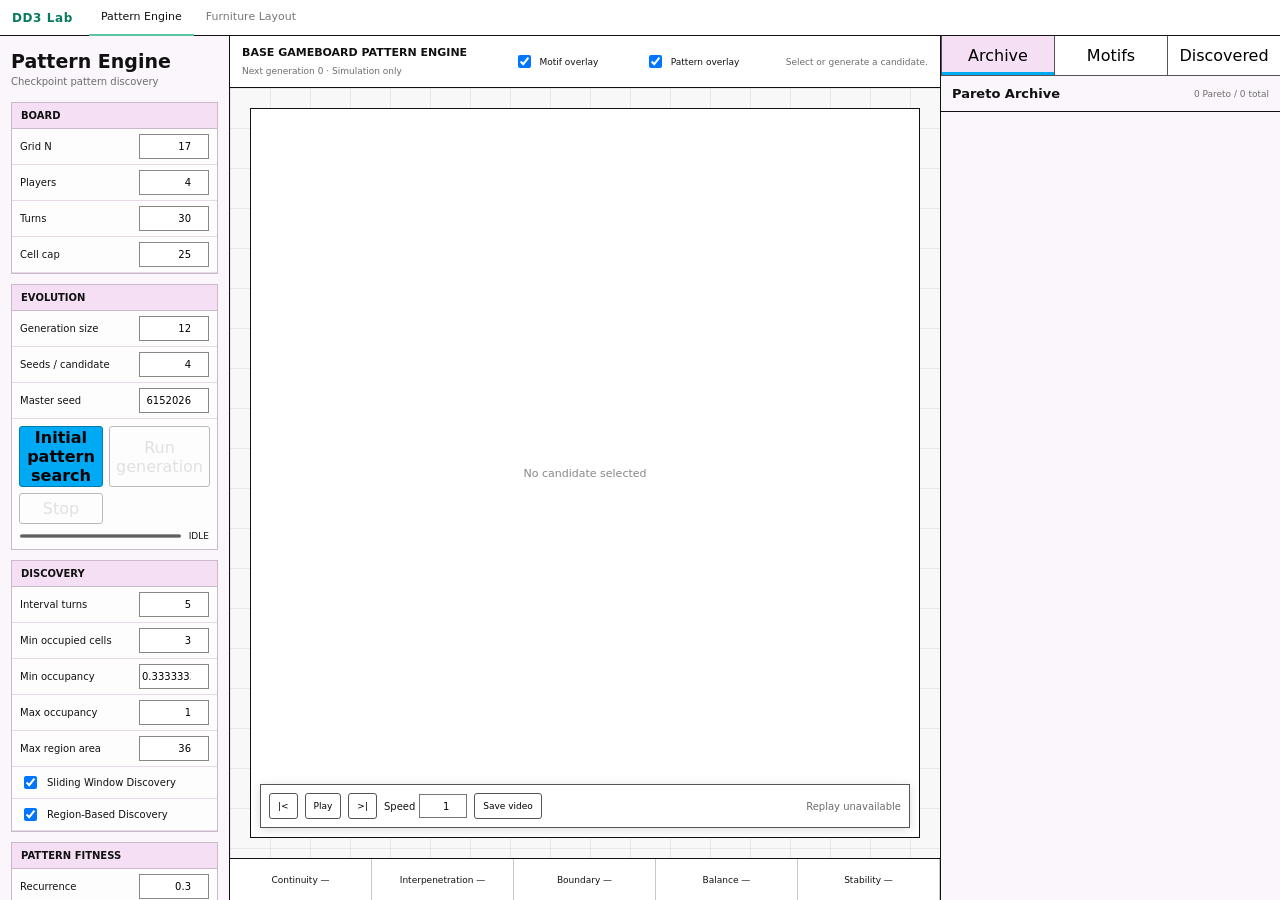
==== base-gameboard-simulation-rules/index.html @ f94f0a87 "Initial DD3 pattern and furniture engine" ====
<!doctype html>
<html lang="ko">
<head>
  <meta charset="UTF-8">
  <meta name="viewport" content="width=device-width, initial-scale=1.0">
  <title>Pattern Engine Lab</title>
  <link rel="stylesheet" href="./style.css">
  <link rel="stylesheet" href="./overlay.css">
</head>
<body>
  <nav class="appnav">
    <span class="brand">DD3 Lab</span>
    <a href="./index.html" class="active">Pattern Engine</a>
    <a href="./furniture-lab.html">Furniture Layout</a>
  </nav>
  <main class="app">
    <aside class="sidebar">
      <header class="brand">
        <h1>Pattern Engine</h1>
        <p>Checkpoint pattern discovery</p>
      </header>

      <section class="panel">
        <h2>Board</h2>
        <label>Grid N <input id="sizeInput" type="number" min="4" max="31"></label>
        <label>Players <input id="playersInput" type="number" min="2" max="8"></label>
        <label>Turns <input id="turnsInput" type="number" min="1" max="200"></label>
        <label>Cell cap <input id="capInput" type="number" min="1" max="400"></label>
        <p id="occupancyWarning" class="warning" hidden></p>
      </section>

      <section class="panel">
        <h2>Evolution</h2>
        <label>Generation size <input id="generationSizeInput" type="number" min="2" max="100"></label>
        <label>Seeds / candidate <input id="seedsInput" type="number" min="2" max="30"></label>
        <label>Master seed <input id="masterSeedInput" type="number" min="1" max="99999999"></label>
        <div class="buttonGrid">
          <button id="initialPatternSearchBtn" class="primary">Initial pattern search</button>
          <button id="runGenerationBtn">Run generation</button>
          <button id="stopBtn" disabled>Stop</button>
        </div>
        <div class="progressLine"><progress id="progress" max="1" value="0"></progress><span id="progressLabel">IDLE</span></div>
      </section>

      <section class="panel">
        <h2>Discovery</h2>
        <label>Interval turns <input id="patternIntervalInput" type="number" min="1" max="50"></label>
        <label>Min occupied cells <input id="minOccupiedInput" type="number" min="1" max="50"></label>
        <label>Min occupancy <input id="minOccupancyInput" type="number" min="0" max="1" step="0.05"></label>
        <label>Max occupancy <input id="maxOccupancyInput" type="number" min="0" max="1" step="0.05"></label>
        <label>Max region area <input id="maxRegionAreaInput" type="number" min="4" max="400"></label>
        <div class="toggleList">
          <label><input id="slidingDiscoveryInput" type="checkbox"> Sliding Window Discovery</label>
          <label><input id="regionDiscoveryInput" type="checkbox"> Region-Based Discovery</label>
        </div>
      </section>

      <section class="panel">
        <h2>Pattern Fitness</h2>
        <label>Recurrence <input id="recurrenceWeightInput" type="number" min="0" max="5" step="0.05"></label>
        <p class="hint">How often the same motif episode appears across checkpoints, seeds, and genomes.</p>
        <label>Distinctiveness <input id="distinctivenessWeightInput" type="number" min="0" max="5" step="0.05"></label>
        <p class="hint">How clearly the motif reads as a coherent bounded pattern against its surroundings.</p>
        <label>Symmetry <input id="symmetryWeightInput" type="number" min="0" max="5" step="0.05"></label>
        <p class="hint">Rewards rotation/reflection order and balanced geometric regularity.</p>
        <label>Void structure <input id="voidWeightInput" type="number" min="0" max="5" step="0.05"></label>
        <p class="hint">Rewards useful internal empty-cell structure for later circulation, planting, or furniture checks.</p>
      </section>

      <section class="panel">
        <h2>Objectives</h2>
        <div id="objectiveControls" class="toggleList"></div>
      </section>

      <section class="panel">
        <h2>Project Data</h2>
        <div class="buttonGrid">
          <button id="exportBtn">Export JSON</button>
          <button id="importBtn">Import JSON</button>
        </div>
        <button id="resetBtn" class="danger">Reset saved data</button>
        <input id="importFile" type="file" accept="application/json" hidden>
        <p id="saveStatus" class="saveStatus">Auto-save ready</p>
      </section>
    </aside>

    <section class="workspace">
      <header class="toolbar">
        <div><strong>BASE GAMEBOARD PATTERN ENGINE</strong><span id="generationLabel">Generation 0</span></div>
        <label class="overlayToggle"><input id="motifOverlayInput" type="checkbox" checked> Motif overlay</label>
        <label class="overlayToggle"><input id="patternOverlayInput" type="checkbox" checked> Pattern overlay</label>
        <div class="candidateMeta" id="candidateMeta">Select or generate a candidate.</div>
      </header>
      <div class="boardWrap">
        <svg id="boardSvg" viewBox="0 0 1000 1000"></svg>
        <div id="emptyBoard">No candidate selected</div>
        <div id="replayControls" class="replayControls" hidden>
          <button id="replayStartBtn" type="button">|&lt;</button>
          <button id="replayPlayBtn" type="button">Play</button>
          <button id="replayEndBtn" type="button">&gt;|</button>
          <label>Speed <input id="replaySpeedInput" type="number" min="0.25" max="8" step="0.25" value="1"></label>
          <button id="replaySaveBtn" type="button">Save video</button>
          <span id="replayStatus">Replay unavailable</span>
        </div>
        <canvas id="replayRecordCanvas" width="1280" height="1280" hidden></canvas>
      </div>
      <footer id="metricStrip" class="metricStrip"></footer>
    </section>

    <aside class="library">
      <nav class="tabs">
        <button data-tab="archive" class="active">Archive</button>
        <button data-tab="motifs">Motifs</button>
        <button data-tab="discovered">Discovered</button>
      </nav>
      <section id="archiveView" class="view active">
        <header class="viewHeader"><h2>Pareto Archive</h2><span id="archiveCount"></span></header>
        <div id="archiveList"></div>
      </section>
      <section id="motifsView" class="view">
        <header class="viewHeader">
          <h2>Motif Library</h2>
          <label class="sortControl">Sort <select id="motifSortSelect"></select></label>
        </header>
        <div id="motifList"></div>
      </section>
      <section id="discoveredView" class="view">
        <header class="viewHeader">
          <h2>Discovered Patterns</h2>
          <div class="sortStack"><span id="discoveredCount"></span><label class="sortControl">Sort <select id="discoveredSortSelect"></select></label></div>
        </header>
        <div id="discoveredList"></div>
      </section>
    </aside>
  </main>

  <dialog id="motifDialog" hidden>
    <form method="dialog" class="editor">
      <header><h2>Motif Editor</h2><button value="cancel" aria-label="Close">×</button></header>
      <div class="editorBody">
        <div>
          <div class="toolRow" id="editorTools">
            <button type="button" data-tool="1" class="active">Required</button>
            <button type="button" data-tool="2">Optional</button>
            <button type="button" data-tool="3">Empty</button>
            <button type="button" data-tool="0">Ignore</button>
          </div>
          <div id="editorGrid" class="editorGrid"></div>
          <div class="gridActions">
            <button id="addRowBtn" type="button">+ Row</button>
            <button id="addColBtn" type="button">+ Column</button>
            <button id="clearGridBtn" type="button">Clear</button>
          </div>
        </div>
        <div class="editorFields">
          <label>Name <input id="motifNameInput" type="text" maxlength="80"></label>
          <label>Description <textarea id="motifDescriptionInput" rows="4"></textarea></label>
          <label>Weight <input id="motifWeightInput" type="number" min="-100" max="100"></label>
          <label>Minimum completion <input id="motifCompletionInput" type="number" min="0" max="1" step="0.05"></label>
          <label class="check"><input id="motifEnabledInput" type="checkbox"> Enabled</label>
        </div>
      </div>
      <footer><button value="cancel">Cancel</button><button id="saveMotifBtn" type="button" class="primary">Save motif</button></footer>
    </form>
  </dialog>
  <script type="module" src="./lab-app.js"></script>
</body>
</html>
---- base-gameboard-simulation-rules/style.css ----
:root{color-scheme:light;--ink:#111;--muted:#6c6c6c;--paper:#fff;--work:#f2f2f2;--lilac:#f5dff5;--cyan:#00a9f4;--pink:#ff6192;--line:#c9c9c9;font-family:Inter,ui-sans-serif,system-ui,sans-serif}
nav.appnav{display:flex;align-items:center;gap:0;padding:0 12px;border-bottom:1px solid var(--ink);background:#fff;height:36px;flex-shrink:0;font-size:11px}nav.appnav .brand{font-weight:700;color:#087a5f;margin-right:16px;font-size:12px;letter-spacing:.05em}nav.appnav a{color:#777;text-decoration:none;padding:0 12px;height:36px;display:flex;align-items:center;border-bottom:2px solid transparent;transition:color .15s}nav.appnav a:hover{color:var(--ink)}nav.appnav a.active{color:var(--ink);border-bottom-color:#5DC5A4}body:has(nav.appnav) .app{height:calc(100vh - 36px)}
.hint{margin:-2px 8px 6px;padding:0 0 6px;border-bottom:1px solid #e5dae5;color:var(--muted);font-size:8px;line-height:1.35}
.viewHeader{gap:8px}.sortStack{display:flex;align-items:center;gap:8px;min-width:0}.sortControl{display:flex;align-items:center;gap:4px;white-space:nowrap;color:var(--muted);font-size:9px}.sortControl select{height:24px;max-width:112px;border:1px solid #777;background:#fff;font-size:9px}
.motifHitLine{display:flex;justify-content:space-between;gap:8px;align-items:center;margin:6px 0 4px;padding:5px 6px;border:1px solid #bbb;background:#f8f8f8;font-size:9px}.motifHitLine strong{font-size:10px}.motifHitLine span{color:var(--muted)}.motifHitLine.active{border-color:var(--pink);background:#fff0f5}
.furnitureOverlayItem,.furnitureOverlaySymbol{pointer-events:none}
.replayControls{position:absolute;left:30px;right:30px;bottom:30px;display:flex;align-items:center;gap:7px;padding:8px;border:1px solid #555;background:#fffffff2;box-shadow:0 2px 10px #0002;font-size:10px}.replayControls button{min-height:26px;padding:0 8px;font-size:9px}.replayControls label{display:flex;align-items:center;gap:4px}.replayControls input{width:48px;height:24px;border:1px solid #777;text-align:right}.replayControls span{margin-left:auto;color:var(--muted)}
*{box-sizing:border-box}body{margin:0;min-width:1180px;background:var(--work);color:var(--ink)}button,input,textarea{font:inherit}button{border:1px solid #555;border-radius:3px;background:#fff;min-height:31px;cursor:pointer}button:disabled{opacity:.4;cursor:default}.primary{background:var(--cyan);border-color:#007caf;font-weight:700}.danger{width:100%;color:#9a1744;background:#fff0f5;border-color:#d92e68}.app{display:grid;grid-template-columns:252px minmax(560px,1fr)390px;height:100vh;overflow:hidden}.sidebar,.library{overflow:auto;background:#fbf6fb}.sidebar{padding:14px 11px;border-right:1px solid var(--ink)}.library{border-left:1px solid var(--ink)}.brand h1{margin:0;font-size:19px}.brand p{margin:4px 0 15px;color:var(--muted);font-size:10px}.panel{margin-bottom:10px;border:1px solid #cab9ca;background:#ffffffc9}.panel h2{margin:0;padding:7px 9px;background:var(--lilac);border-bottom:1px solid #cab9ca;font-size:10px;text-transform:uppercase}.panel>label{display:grid;grid-template-columns:1fr 70px;gap:7px;align-items:center;padding:5px 8px;border-bottom:1px solid #e5dae5;font-size:10px}.panel input[type=number]{width:100%;height:25px;border:1px solid #888;text-align:right}.buttonGrid{display:grid;grid-template-columns:1fr 1fr;gap:6px;padding:7px}.progressLine{display:flex;align-items:center;gap:8px;padding:0 8px 8px;font-size:9px}.progressLine progress{width:100%;height:6px;accent-color:var(--pink)}.warning{margin:0;padding:7px 8px;background:#fff0f5;color:#a20e42;font-size:9px}.toggleList label{display:flex;align-items:center;gap:7px;padding:6px 8px;border-bottom:1px solid #e5dae5;font-size:10px}.saveStatus{margin:0;padding:6px 8px;color:var(--muted);font-size:9px}.workspace{display:grid;grid-template-rows:52px minmax(0,1fr)42px;background:#fff;min-width:0}.toolbar{display:flex;justify-content:space-between;align-items:center;padding:8px 12px;border-bottom:1px solid var(--ink)}.toolbar strong{display:block;font-size:11px}.toolbar span,.candidateMeta{font-size:9px;color:var(--muted)}.boardWrap{position:relative;padding:20px;min-height:0;background:linear-gradient(#0000000f 1px,transparent 1px),linear-gradient(90deg,#0000000f 1px,transparent 1px),#f8f8f8;background-size:40px 40px}#boardSvg{width:100%;height:100%;display:block;border:1px solid var(--ink);background:#fff}#emptyBoard{position:absolute;inset:0;display:grid;place-items:center;color:#888;font-size:11px;pointer-events:none}.metricStrip{display:flex;border-top:1px solid var(--ink);overflow-x:auto}.metricStrip span{flex:1;min-width:105px;display:grid;place-items:center;border-right:1px solid var(--line);font-size:9px}.tabs{display:grid;grid-template-columns:repeat(3,1fr);position:sticky;top:0;z-index:3}.tabs button{border-radius:0;border-width:0 0 1px 1px;height:40px}.tabs button.active{background:var(--lilac);box-shadow:inset 0 -3px var(--cyan)}.view{display:none}.view.active{display:block}.viewHeader{display:flex;justify-content:space-between;align-items:center;padding:10px 11px;border-bottom:1px solid var(--ink)}.viewHeader h2{margin:0;font-size:13px}.viewHeader span{font-size:9px;color:var(--muted)}.card{padding:9px 10px;border-bottom:1px solid #d4c5d4;background:#fff}.card.selected{box-shadow:inset 4px 0 var(--cyan);background:#eef9fd}.card h3{margin:0 0 5px;font-size:11px}.small{font-size:9px;color:var(--muted)}.scoreGrid{display:grid;grid-template-columns:repeat(3,1fr);gap:4px;margin:6px 0}.scoreGrid span{padding:3px;border:1px solid #bbb;font-size:8px;text-align:center}.cardActions{display:flex;gap:5px;margin-top:7px;align-items:center;flex-wrap:wrap}.cardActions button{min-height:25px;padding:0 7px;font-size:9px}.fitnessWeight{display:flex;align-items:center;gap:4px;font-size:9px}.fitnessWeight input{width:52px;height:25px;border:1px solid #888;text-align:right}.patternPreview{display:grid;gap:1px;width:78px;aspect-ratio:1;background:#ccc;margin:6px 0}.patternPreview i{background:#fff}.patternPreview i.on{background:var(--cyan)}dialog{width:min(760px,90vw);border:1px solid var(--ink);padding:0}dialog::backdrop{background:#0008}.editor>header,.editor>footer{display:flex;justify-content:space-between;align-items:center;padding:10px 12px;border-bottom:1px solid var(--ink)}.editor>footer{border-top:1px solid var(--ink);border-bottom:0;justify-content:flex-end;gap:7px}.editor h2{margin:0;font-size:14px}.editorBody{display:grid;grid-template-columns:1fr 260px;gap:18px;padding:16px}.toolRow,.gridActions{display:flex;gap:5px;margin-bottom:9px}.toolRow button{font-size:9px}.toolRow button.active{background:var(--cyan)}.editorGrid{display:grid;gap:2px;max-width:420px;aspect-ratio:1}.editorCell{min-height:24px;border:1px solid #aaa}.editorCell.s1{background:var(--cyan)}.editorCell.s2{background:repeating-linear-gradient(45deg,#bdeaff 0 4px,#fff 4px 8px)}.editorCell.s3{background:#fff;box-shadow:inset 0 0 0 3px var(--pink)}.editorCell.s0{background:#eee}.editorFields label{display:grid;gap:4px;margin-bottom:10px;font-size:10px}.editorFields input,.editorFields textarea{border:1px solid #888;padding:6px}.editorFields .check{display:flex;align-items:center}.boardCell{stroke:#aaa;stroke-width:1}@media(max-width:1300px){.app{grid-template-columns:230px minmax(500px,1fr)340px}}
---- base-gameboard-simulation-rules/overlay.css ----
.toolbar {
  gap: 12px;
}

.overlayToggle {
  display: flex;
  align-items: center;
  gap: 6px;
  white-space: nowrap;
  font-size: 9px;
  color: var(--ink);
}

.patternOverlayCell {
  fill: #ff619229;
  stroke: #ff2f7f;
  stroke-width: 2;
  pointer-events: none;
}

.motifOverlayCell {
  fill: #ffd84d1f;
  stroke: #d99a00;
  stroke-width: 2;
  stroke-dasharray: 5 3;
  pointer-events: none;
}

.patternOverlayLabel {
  font-size: 14px;
  font-weight: 800;
  fill: #ff2f7f;
  stroke: #fff;
  stroke-width: 3;
  paint-order: stroke;
  dominant-baseline: middle;
  text-anchor: middle;
  pointer-events: none;
}
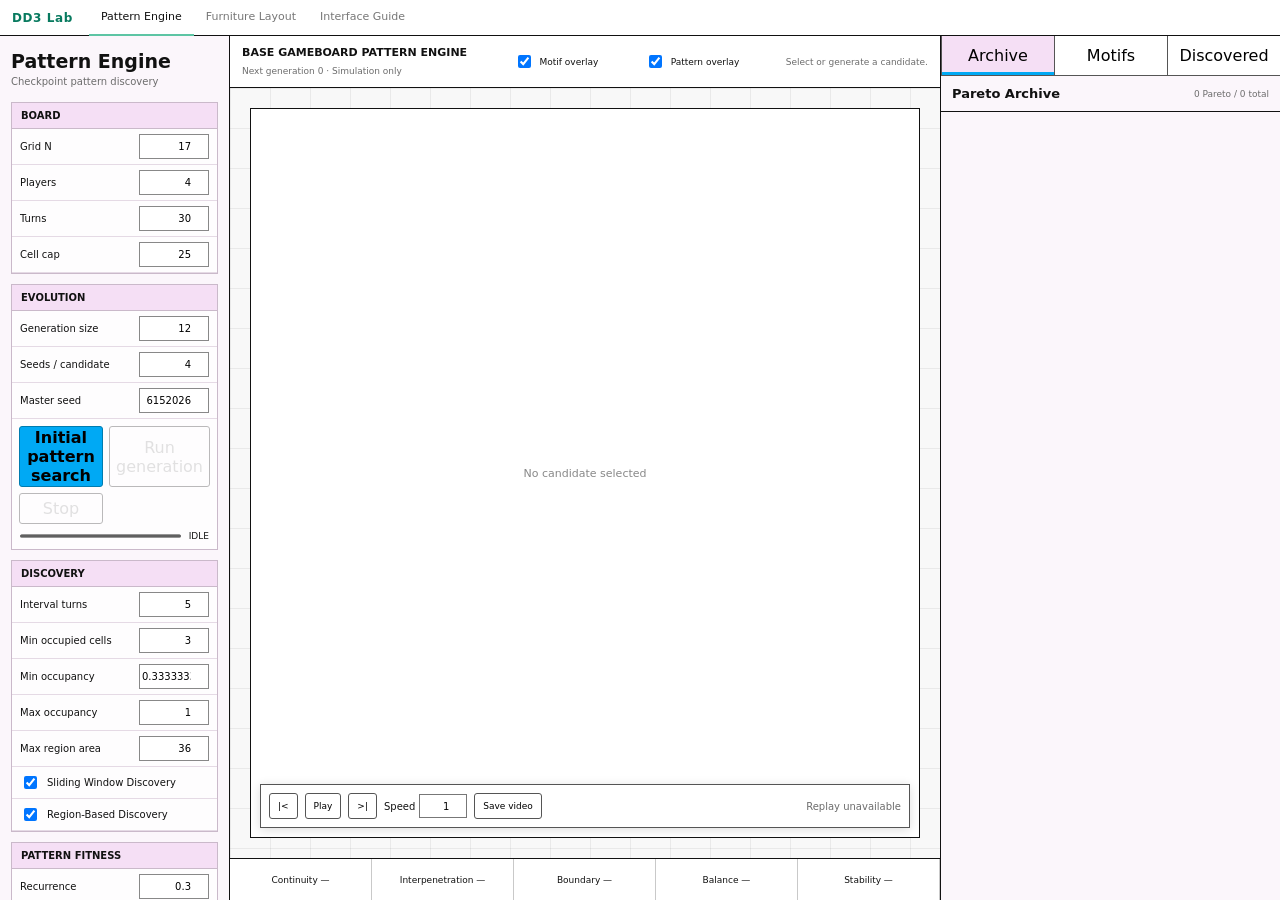
==== commit bb819c34: "Add interface guide and presentation assets" ====
--- a/base-gameboard-simulation-rules/index.html
+++ b/base-gameboard-simulation-rules/index.html
@@ -12,6 +12,7 @@
     <span class="brand">DD3 Lab</span>
     <a href="./index.html" class="active">Pattern Engine</a>
     <a href="./furniture-lab.html">Furniture Layout</a>
+    <a href="./interface-guide.html">Interface Guide</a>
   </nav>
   <main class="app">
     <aside class="sidebar">
